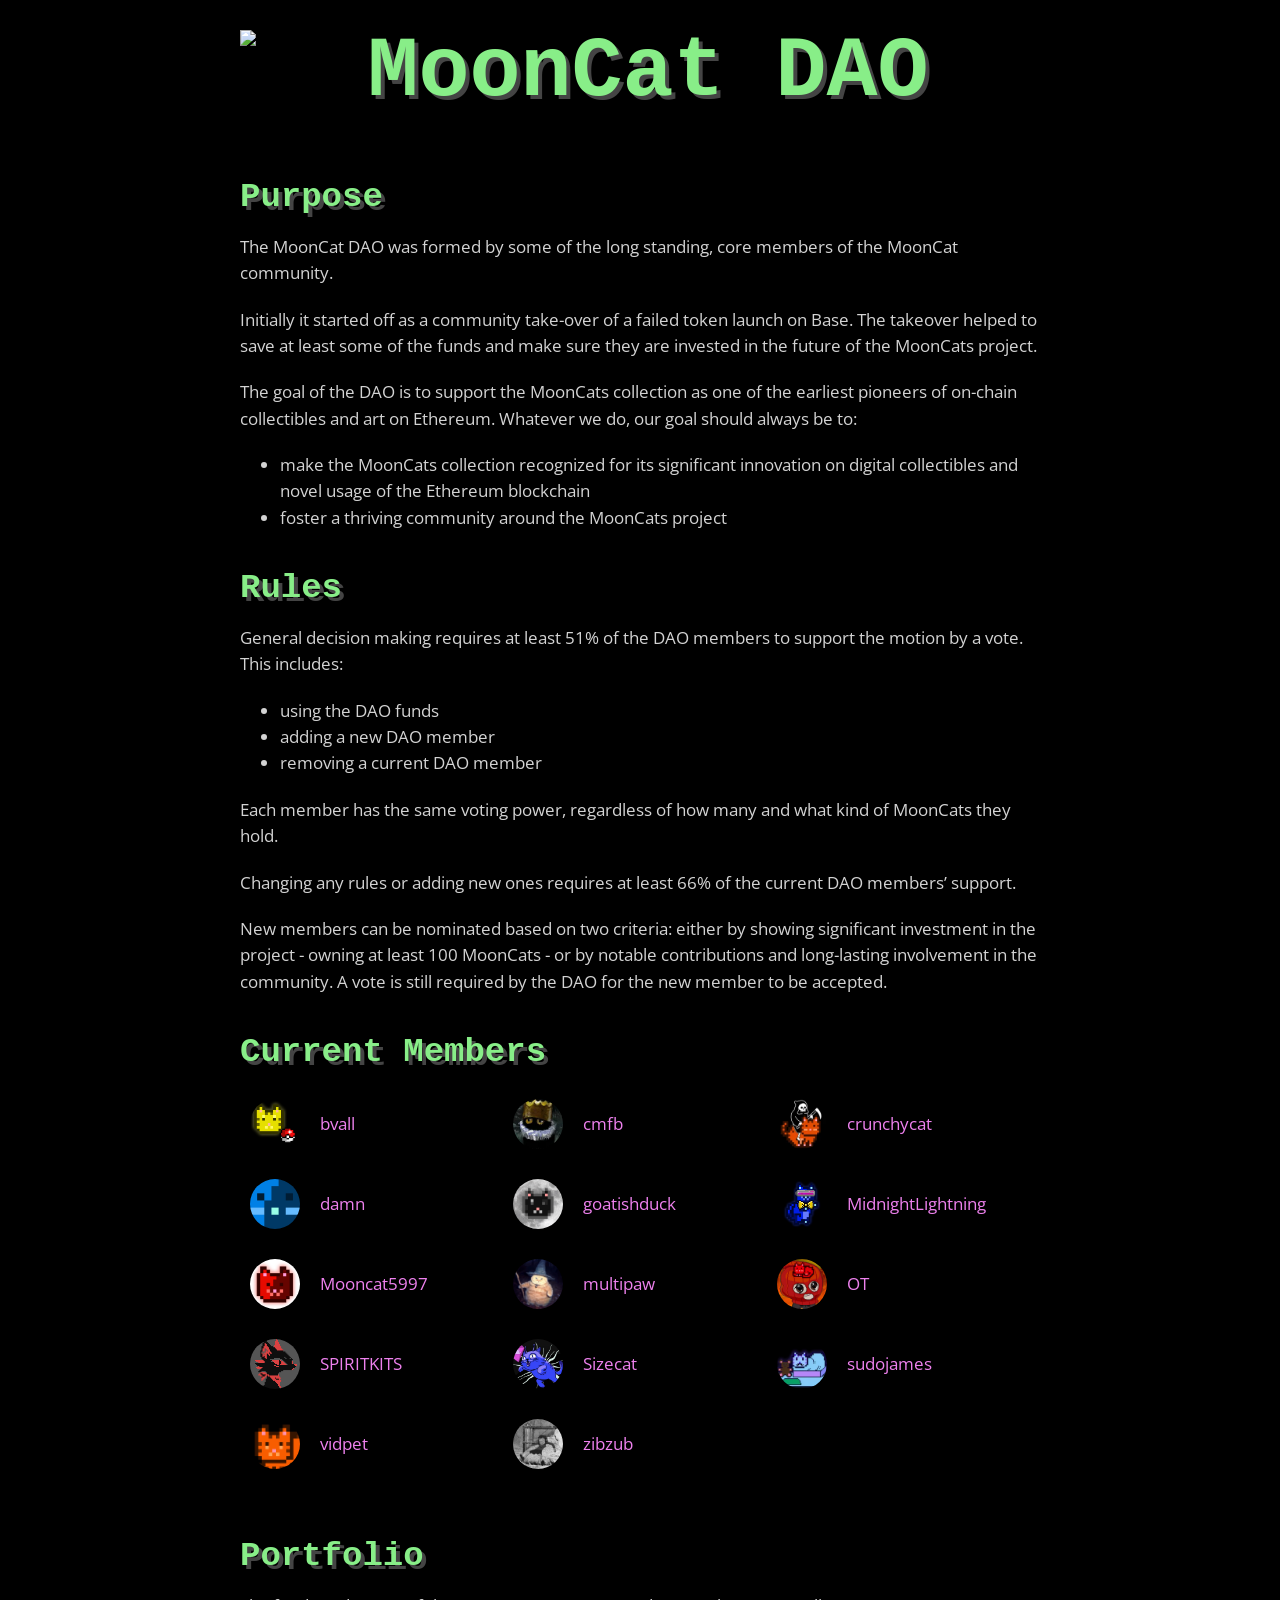
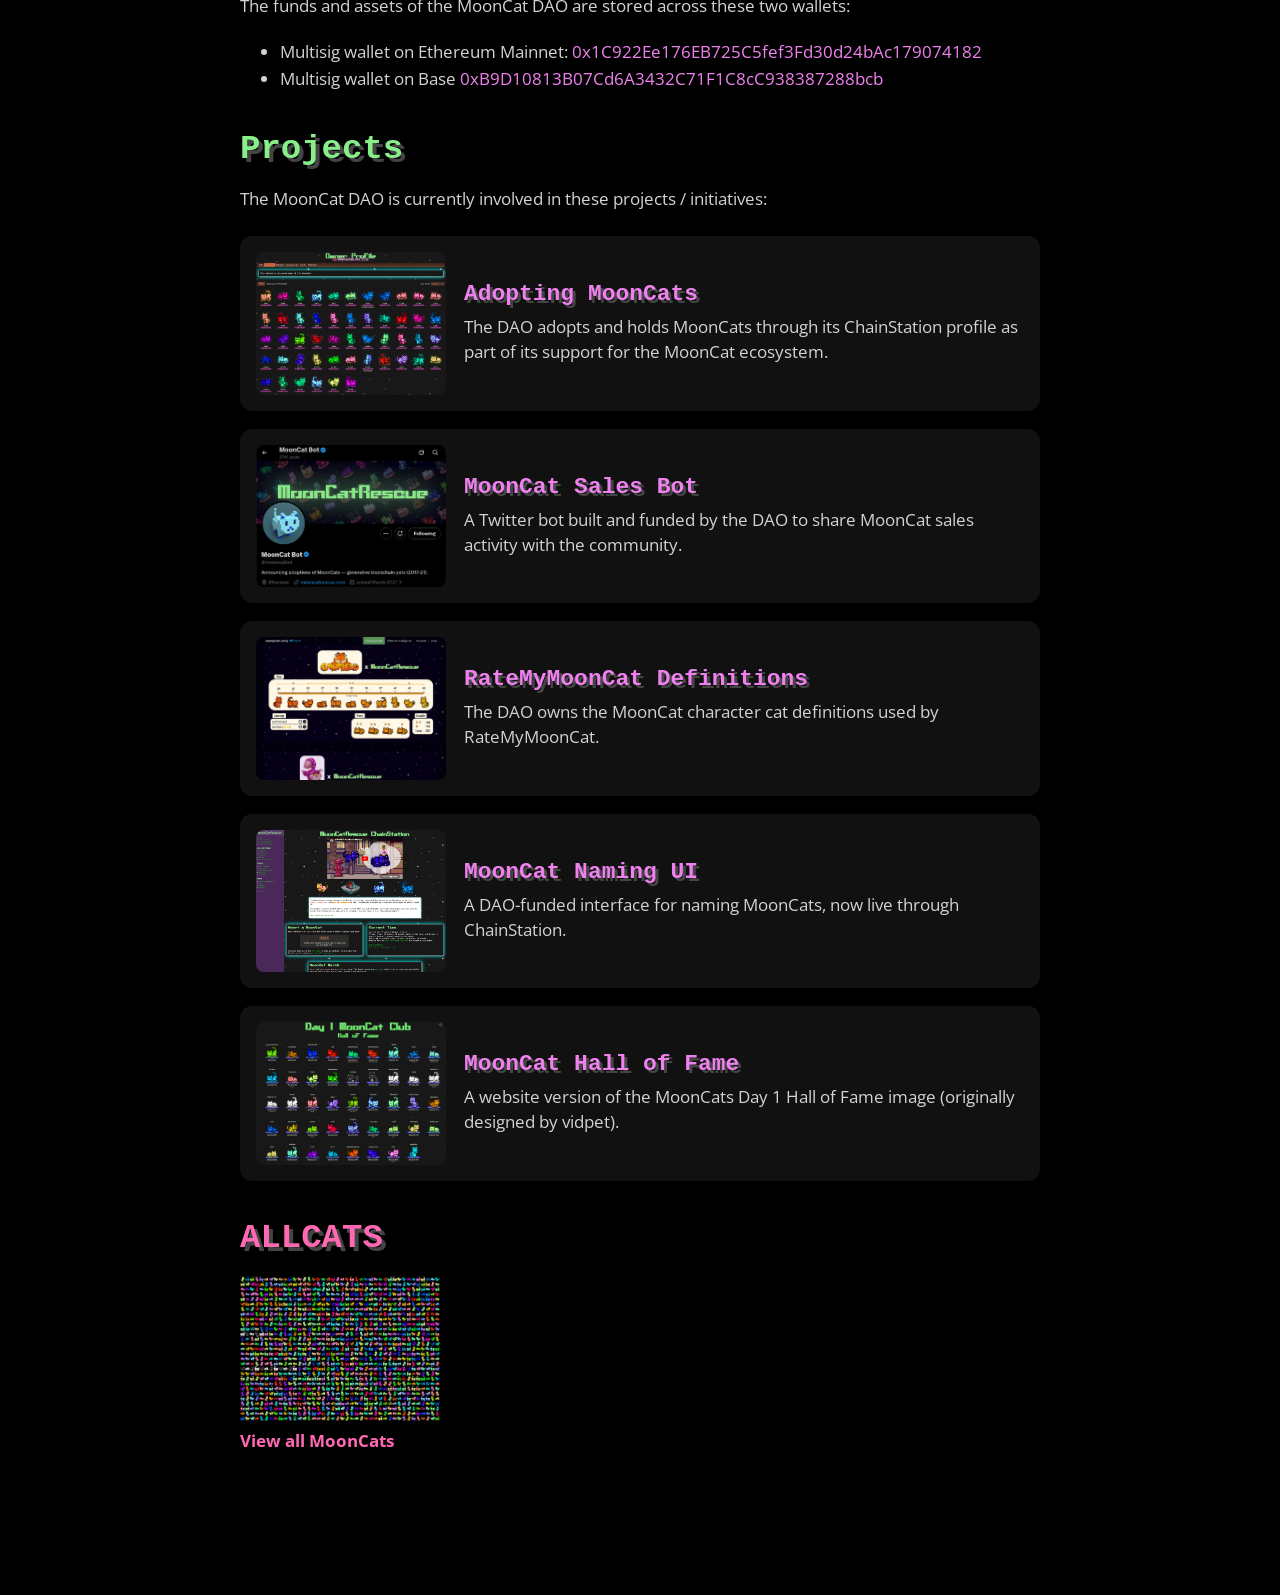
==== index.html @ 96ed79d7 "updated member list and images, adjust styles for mobile, enhanced projects section" ====
<!doctype html>
<html>

<head>
  <meta charset="UTF-8">
  <meta name="viewport" content="width=device-width, initial-scale=1.0">

  <link href="https://fonts.googleapis.com/css?family=Open Sans" rel="stylesheet" />
  <link rel="stylesheet" href="style.css?v=7" />
  <link rel="icon" href="img/icon.png" />

  <title>MoonCat DAO</title>
</head>

<body>
  <div class="container">
    <div class="toptitle">
      <img src="img/mc10058.png" class="title-pic" />
      <h1>MoonCat DAO</h1>
    </div>
    <h2>Purpose</h2>
    <p>
      The MoonCat DAO was formed by some of the long standing, core members of
      the MoonCat community.
    </p>
    <p>
      Initially it started off as a community take-over of a failed token
      launch on Base. The takeover helped to save at least some of the funds
      and make sure they are invested in the future of the MoonCats project.
    </p>
    <p>
      The goal of the DAO is to support the MoonCats collection as one of the
      earliest pioneers of on-chain collectibles and art on Ethereum. Whatever
      we do, our goal should always be to:
    </p>
    <ul>
      <li>
        make the MoonCats collection recognized for its significant innovation
        on digital collectibles and novel usage of the Ethereum blockchain
      </li>
      <li>foster a thriving community around the MoonCats project</li>
    </ul>
    <h2>Rules</h2>
    <p>
      General decision making requires at least 51% of the DAO members to
      support the motion by a vote. This includes:
    </p>
    <ul>
      <li>using the DAO funds</li>
      <li>adding a new DAO member</li>
      <li>removing a current DAO member</li>
    </ul>
    <p>
      Each member has the same voting power, regardless of how many and what
      kind of MoonCats they hold.
    </p>
    <p>
      Changing any rules or adding new ones requires at least 66% of the
      current DAO members’ support.
    </p>
    <p>
      New members can be nominated based on two criteria: either by showing
      significant investment in the project - owning at least 100 MoonCats -
      or by notable contributions and long-lasting involvement in the
      community. A vote is still required by the DAO for the new member to be
      accepted.
    </p>

    <h2>Current Members</h2>
    <div class="members">
      <div class="member">
        <img src="img/bvall.png" class="avatar" />
        <div class="member-name">
          <a href="https://twitter.com/BrettVallery" target="_blank">bvall</a>
        </div>
      </div>
      <div class="member">
        <img src="img/cmfb.png" class="avatar" />
        <div class="member-name">
          <a href="https://twitter.com/wassoshi" target="_blank">cmfb</a>
        </div>
      </div>
      <div class="member">
        <img src="img/crunchy.png" class="avatar" />
        <div class="member-name">
          <a href="https://x.com/Crunchycat13" target="_blank">crunchycat</a>
        </div>
      </div>
      <div class="member">
        <img src="img/damn.png" class="avatar" />
        <div class="member-name">
          <a href="https://x.com/paulocete" target="_blank">damn</a>
        </div>
      </div>
      <div class="member">
        <img src="img/goatishduck.png" class="avatar" />
        <div class="member-name">
          <a href="https://x.com/goatishduck" target="_blank">goatishduck</a>
        </div>
      </div>
      <div class="member">
        <img src="img/midnight.png" class="avatar" />
        <div class="member-name">
          <a href="https://x.com/midnight426" target="_blank">MidnightLightning</a>
        </div>
      </div>
      <div class="member">
        <img src="img/mooncat5997.png" class="avatar" />
        <div class="member-name">
          <a href="https://x.com/mooncat5997" target="_blank">Mooncat5997</a>
        </div>
      </div>
      <div class="member">
        <img src="img/multipaw.png" class="avatar" />
        <div class="member-name">
          <a href="https://x.com/multipaw_" target="_blank">multipaw</a>
        </div>
      </div>
      <div class="member">
        <img src="img/ot.png" class="avatar" />
        <div class="member-name">
          <a href="https://x.com/0ldtech" target="_blank">OT</a>
        </div>
      </div>
      <div class="member">
        <img src="img/spiritkits.png" class="avatar" />
        <div class="member-name">
          <a href="https://x.com/SPIRITKITS" target="_blank">SPIRITKITS</a>
        </div>
      </div>
      <div class="member">
        <img src="img/sizecat.png" class="avatar" />
        <div class="member-name">
          <a href="https://x.com/sizecat_" target="_blank">Sizecat</a>
        </div>
      </div>
      <div class="member">
        <img src="img/sudojames.png" class="avatar" />
        <div class="member-name">
          <a href="https://x.com" target="_blank">sudojames</a>
        </div>
      </div>
      <div class="member">
        <img src="img/vidpet.png" class="avatar" />
        <div class="member-name">
          <a href="https://x.com/vidpetnft" target="_blank">vidpet</a>
        </div>
      </div>
      <div class="member">
        <img src="img/zibzub.png" class="avatar" />
        <div class="member-name">
          <a href="https://x.com/zibzub_" target="_blank">zibzub</a>
        </div>
      </div>
    </div>
    <h2>Portfolio</h2>
    <p>
      The funds and assets of the MoonCat DAO are stored across these two
      wallets:
    </p>
    <ul>
      <li>
        Multisig wallet on Ethereum Mainnet:
        <a href="https://etherscan.io/address/0x1c922ee176eb725c5fef3fd30d24bac179074182"
          target="_blank">0x1C922Ee176EB725C5fef3Fd30d24bAc179074182</a>
      </li>
      <li>
        Multisig wallet on Base
        <a href="https://basescan.org/address/0xB9D10813B07Cd6A3432C71F1C8cC938387288bcb"
          target="_blank">0xB9D10813B07Cd6A3432C71F1C8cC938387288bcb</a>
      </li>
    </ul>

    <h2>Projects</h2>
    <p>The MoonCat DAO is currently involved in these projects / initiatives:</p>

    <div class="project-grid">
      <div class="project-card">
        <a class="project-screenshot-link"
          href="https://chainstation.mooncatrescue.com/owner/0x1C922Ee176EB725C5fef3Fd30d24bAc179074182" target="_blank"
          rel="noopener noreferrer" aria-label="Open the DAO's ChainStation profile">
          <img class="project-screenshot" src="img/project-chainstation-profile.png"
            alt="Screenshot of the DAO's ChainStation profile" />
        </a>

        <div class="project-info">
          <h3 class="project-name">
            <a href="https://chainstation.mooncatrescue.com/owner/0x1C922Ee176EB725C5fef3Fd30d24bAc179074182"
              target="_blank" rel="noopener noreferrer">Adopting MoonCats</a>
          </h3>
          <p class="project-description">
            The DAO adopts and holds MoonCats through its ChainStation profile as part of its support for the
            MoonCat ecosystem.
          </p>
        </div>
      </div>

      <div class="project-card">
        <a class="project-screenshot-link" href="https://twitter.com/mooncatbot" target="_blank"
          rel="noopener noreferrer" aria-label="Open MoonCatBot on Twitter">
          <img class="project-screenshot" src="img/project-mooncatbot.png" alt="Screenshot of MoonCatBot" />
        </a>

        <div class="project-info">
          <h3 class="project-name">
            <a href="https://twitter.com/mooncatbot" target="_blank" rel="noopener noreferrer">MoonCat Sales Bot</a>
          </h3>
          <p class="project-description">
            A Twitter bot built and funded by the DAO to share MoonCat sales activity with the community.
          </p>
        </div>
      </div>

      <div class="project-card">
        <a class="project-screenshot-link" href="https://ratemymoon.cat" target="_blank" rel="noopener noreferrer"
          aria-label="Open RateMyMoonCat">
          <img class="project-screenshot" src="img/project-ratemymooncat.png" alt="Screenshot of RateMyMoonCat" />
        </a>

        <div class="project-info">
          <h3 class="project-name">
            <a href="https://ratemymoon.cat" target="_blank" rel="noopener noreferrer">RateMyMoonCat Definitions</a>
          </h3>
          <p class="project-description">
            The DAO owns the MoonCat character cat definitions used by RateMyMoonCat.
          </p>
        </div>
      </div>

      <div class="project-card">
        <a class="project-screenshot-link" href="https://mooncatrescue.com" target="_blank"
          rel="noopener noreferrer" aria-label="Open ChainStation">
          <img class="project-screenshot" src="img/project-mooncat-naming.png"
            alt="Screenshot of the MoonCat naming UI" />
        </a>

        <div class="project-info">
          <h3 class="project-name">
            <a href="https://mooncatrescue.com" target="_blank" rel="noopener noreferrer">MoonCat Naming UI</a>
          </h3>
          <p class="project-description">
            A DAO-funded interface for naming MoonCats, now live through ChainStation.
          </p>
        </div>
      </div>

       <div class="project-card">
        <a class="project-screenshot-link" href="https://mooncatdao.org/hof/index.html" target="_blank"
          rel="noopener noreferrer" aria-label="Open the MoonCat Hall of Fame">
          <img class="project-screenshot" src="img/project-hof.png"
            alt="Screenshot of the MoonCat Hall of Fame" />
        </a>

        <div class="project-info">
          <h3 class="project-name">
            <a href="https://mooncatdao.org/hof/index.html" target="_blank" rel="noopener noreferrer">MoonCat Hall of Fame</a>
          </h3>
          <p class="project-description">
            A website version of the MoonCats Day 1 Hall of Fame image (originally designed by vidpet).
          </p>
        </div>
      </div>
    </div>

    <h2 class="h2-pink">ALLCATS</h2>
    <p>
      <a class="allcats-link" href="allcats.html?v=7"><img src="img/allcats-thumb.png"
            width="200"
            alt="Screenshot of Allcats" />
            <br>
            View all MoonCats</a>
    </p>

    <div class="footer"></div>
  </div>
</body>

</html>
---- style.css ----
* {
    margin: 0;
    padding: 0;
    box-sizing: border-box;
}

body {
    background-color: black;
    font-family: 'Open Sans', Arial, sans-serif;
    color: #d3d3d3;
    font-size: 17px;
    line-height: 1.55;
}

.container {
    max-width: 800px;
    width: 100%;
    margin: auto;
    padding: 0 0px;
}

.toptitle {
    position: sticky;
    top: 0;
    background: black;
    height: 140px;
    z-index: 10;
}

.title-pic {
    padding-top: 30px;
    float: left;
}

h1 {
    text-align: center;
    padding-top: 30px;
    font-family: courier, monospace;
    font-size: 5em;
    line-height: 1em;
    color: #88ee88;
    text-shadow: 4px 4px 0px #444;
}

h2 {
    font-family: courier, monospace;
    font-size: 2em;
    line-height: 1em;
    color: #88ee88;
    text-shadow: 4px 4px 0px #444;
    margin-top: 40px;
    margin-bottom: 20px;
}

p {
    margin-top: 20px;
    margin-bottom: 20px;
}

ul {
    margin-left: 40px;
}

li {
    line-height: 1.55;
}

a {
    text-decoration: none;
    overflow-wrap: anywhere;
}

a:link {
    color: #ee81ee;
}

a:visited {
    color: #ee81ee;
}

a:hover {
    color: hotpink;
}

a:focus-visible {
    outline: 2px solid hotpink;
    outline-offset: 3px;
}

img {
    max-width: 100%;
    height: auto;
}

.members {
    display: grid;
    grid-template-columns: repeat(3, 1fr);
    padding: 10px;
    gap: 10px;
}

.member {
    display: grid;
    grid-template-columns: 60px auto;
    column-gap: 10px;
    margin-bottom: 10px;
    padding-bottom: 10px;
    align-items: center;
}

.member-name {
    text-align: left;
}

.avatar {
    width: 50px;
    border-radius: 50%;
}

.mooncat-gallery {
    width: 300px;
    margin-top: 20px;
}

.allcats-link:link,
.allcats-link:visited {
    color: hotpink;
    font-weight: bold;
}

.allcats-link:hover {
    color: #ffb6e6;
}

.h2-pink {
    color: hotpink;
    text-shadow: 4px 4px 0px #444;
}

.footer {
    text-align: center;
    color: white;
    font-size: 12px;
    padding: 60px;
}

.project-grid {
    display: grid;
    grid-template-columns: 1fr;
    gap: 18px;
    margin-top: 24px;
}

.project-card {
    display: grid;
    grid-template-columns: 190px 1fr;
    gap: 18px;
    align-items: center;
    padding: 16px;
    background: #111;
    border-radius: 12px;
}

.project-screenshot-link {
    display: block;
    overflow: hidden;
    border-radius: 8px;
    background: #222;
}

.project-screenshot {
    display: block;
    width: 100%;
    aspect-ratio: 4 / 3;
    object-fit: cover;
    transition: transform 160ms ease;
}

.project-screenshot-link:hover .project-screenshot {
    transform: scale(1.04);
}

.project-name {
    margin: 0 0 8px 0;
    font-family: courier, monospace;
    font-size: 1.35em;
    line-height: 1.1;
    color: #88ee88;
    text-shadow: 3px 3px 0px #444;
}

.project-description {
    margin: 0;
    line-height: 1.45;
}

/* Mobile adjustments */
@media (max-width: 720px) {
    body {
        font-size: 12px;
        line-height: 1.6;
    }

    .container {
        padding: 0 8px;
    }

    .toptitle {
        height: auto;
        min-height: 110px;
        padding-bottom: 16px;
    }

    .title-pic {
        width: 72px;
        padding-top: 24px;
    }

    h1 {
        font-size: 3.1rem;
        line-height: 1;
        padding-top: 28px;
    }

    h2 {
        font-size: 1.75rem;
        line-height: 1.15;
        margin-top: 36px;
        margin-bottom: 18px;
    }

    p,
    li {
        line-height: 1.6;
    }

    ul {
        margin-left: 24px;
    }

    .members {
        grid-template-columns: repeat(2, 1fr);
        padding: 10px 0;
        gap: 10px;
    }

    .member {
        grid-template-columns: 60px auto;
    }

    .mooncat-gallery {
        width: 100%;
    }

    .project-card {
        grid-template-columns: 1fr;
        padding: 14px;
    }

    .project-name {
        font-size: 1.6em;
    }

    .project-description {
        line-height: 1.55;
    }

    .footer {
        font-size: 13px;
        padding: 40px 20px;
    }
}

/* Very small phones */
@media (max-width: 420px) {
    .container {
        padding: 0 14px;
    }

    .title-pic {
        width: 62px;
    }

    h1 {
        font-size: 2.6rem;
    }

    h2 {
        font-size: 1.55rem;
    }

    .project-card {
        padding: 12px;
    }
}

/* Avoid unnecessary motion for users who prefer reduced motion */
@media (prefers-reduced-motion: reduce) {
    .project-screenshot {
        transition: none;
    }

    .project-screenshot-link:hover .project-screenshot {
        transform: none;
    }
}
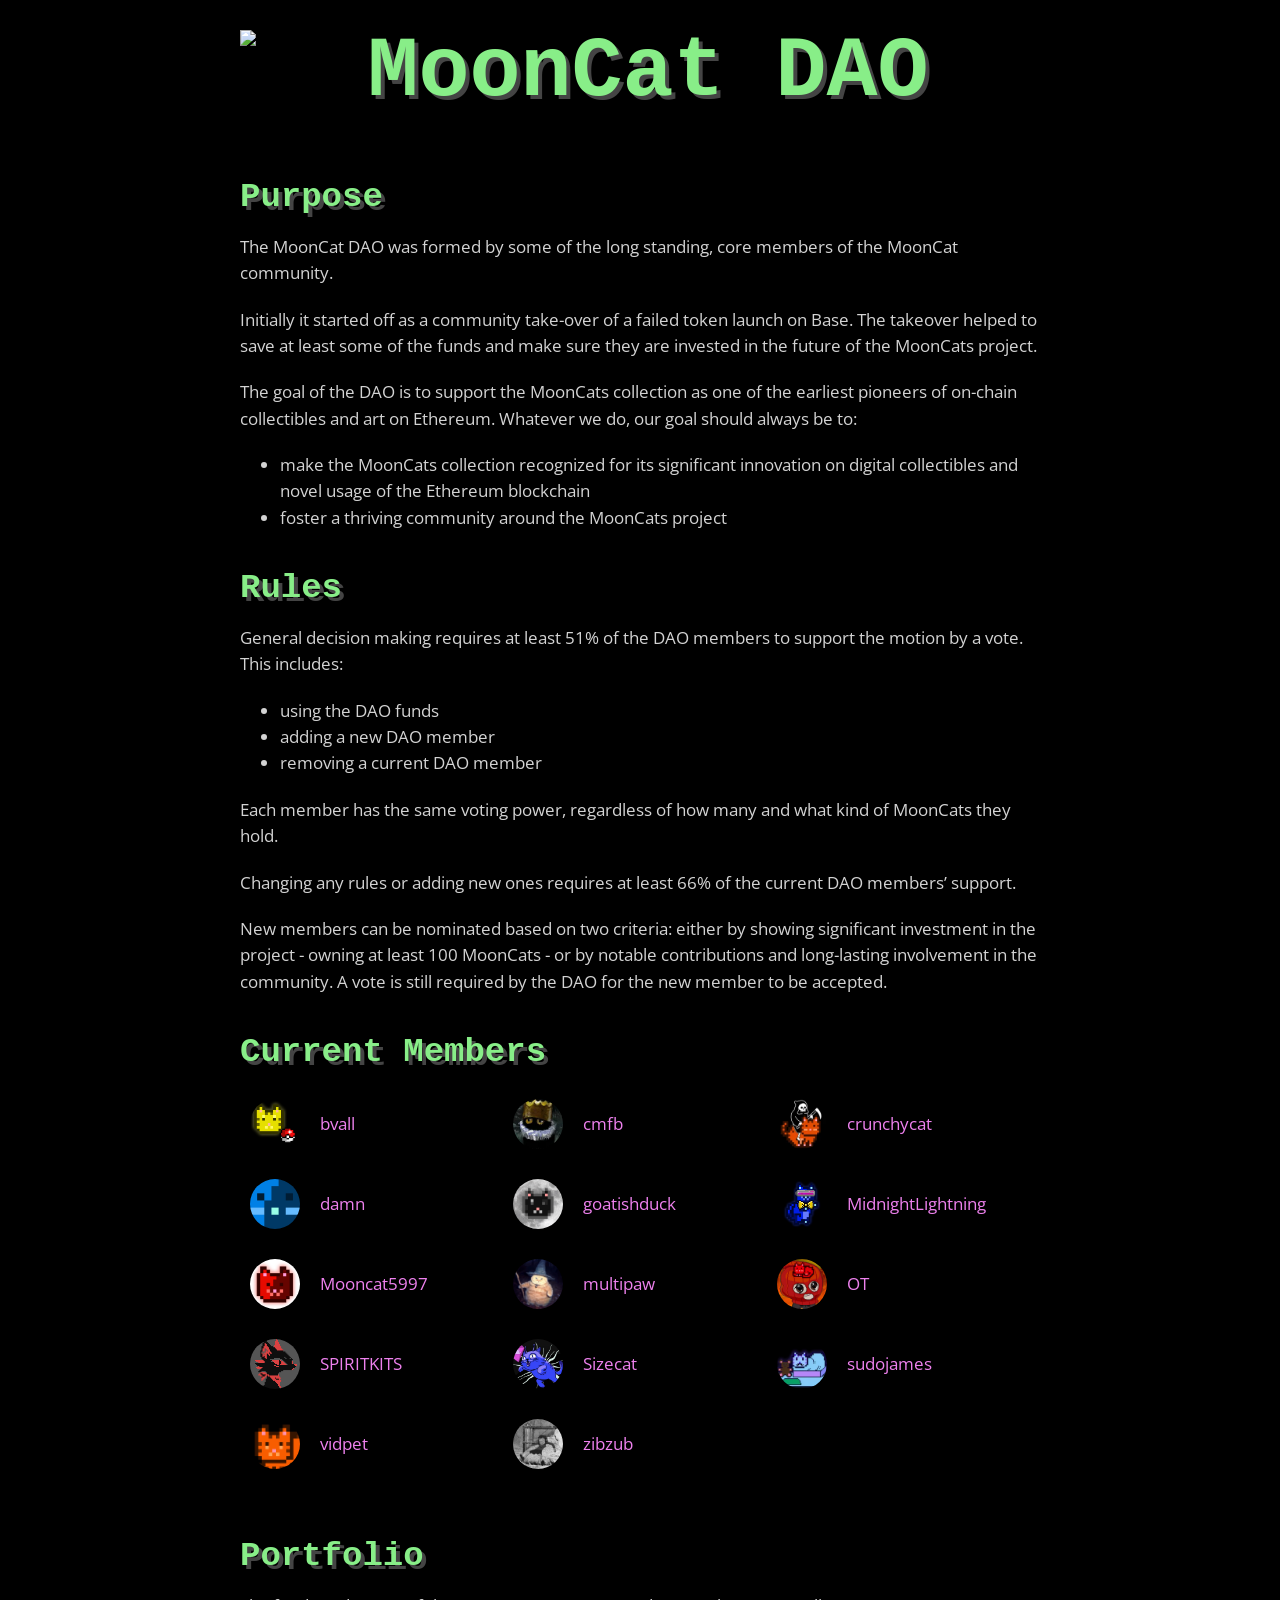
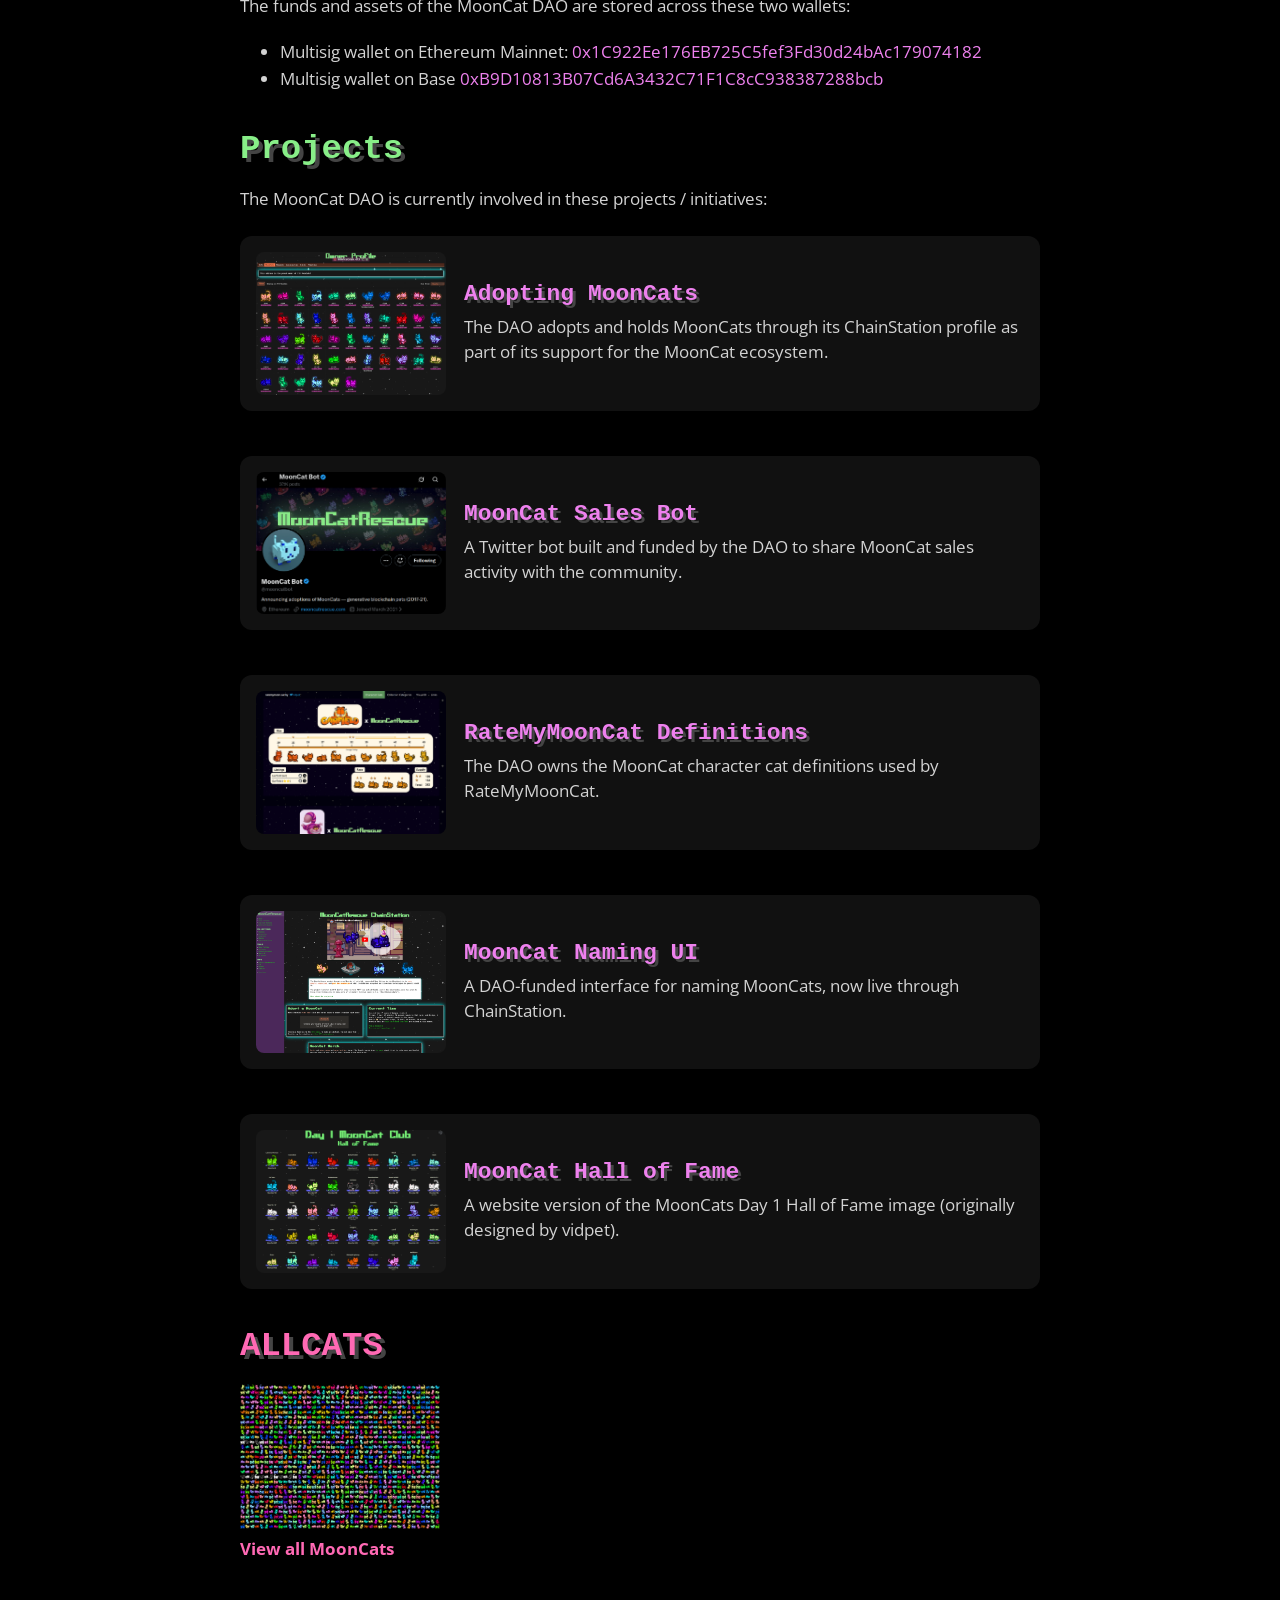
==== commit 276afa35: "Fix typo in ChainStation profile link" ====
--- a/index.html
+++ b/index.html
@@ -177,7 +177,7 @@
     <div class="project-grid">
       <div class="project-card">
         <a class="project-screenshot-link"
-          href="https://chainstation.mooncatrescue.com/owner/0x1C922Ee176EB725C5fef3Fd30d24bAc179074182" target="_blank"
+          href="https://chainstation.mooncatrescue.com/owners/0x1C922Ee176EB725C5fef3Fd30d24bAc179074182" target="_blank"
           rel="noopener noreferrer" aria-label="Open the DAO's ChainStation profile">
           <img class="project-screenshot" src="img/project-chainstation-profile.png"
             alt="Screenshot of the DAO's ChainStation profile" />
@@ -185,7 +185,7 @@
 
         <div class="project-info">
           <h3 class="project-name">
-            <a href="https://chainstation.mooncatrescue.com/owner/0x1C922Ee176EB725C5fef3Fd30d24bAc179074182"
+            <a href="https://chainstation.mooncatrescue.com/owners/0x1C922Ee176EB725C5fef3Fd30d24bAc179074182"
               target="_blank" rel="noopener noreferrer">Adopting MoonCats</a>
           </h3>
           <p class="project-description">
@@ -275,4 +275,4 @@
   </div>
 </body>
 
-</html>+</html>
--- a/style.css
+++ b/style.css
@@ -1,3 +1,7 @@
+html {
+    color-scheme: dark;
+}
+
 * {
     margin: 0;
     padding: 0;
@@ -117,6 +121,13 @@
     border-radius: 50%;
 }
 
+img,
+.avatar,
+.project-screenshot {
+    filter: none;
+    mix-blend-mode: normal;
+}
+
 .mooncat-gallery {
     width: 300px;
     margin-top: 20px;
@@ -147,7 +158,7 @@
 .project-grid {
     display: grid;
     grid-template-columns: 1fr;
-    gap: 18px;
+    gap: 45px;
     margin-top: 24px;
 }
 
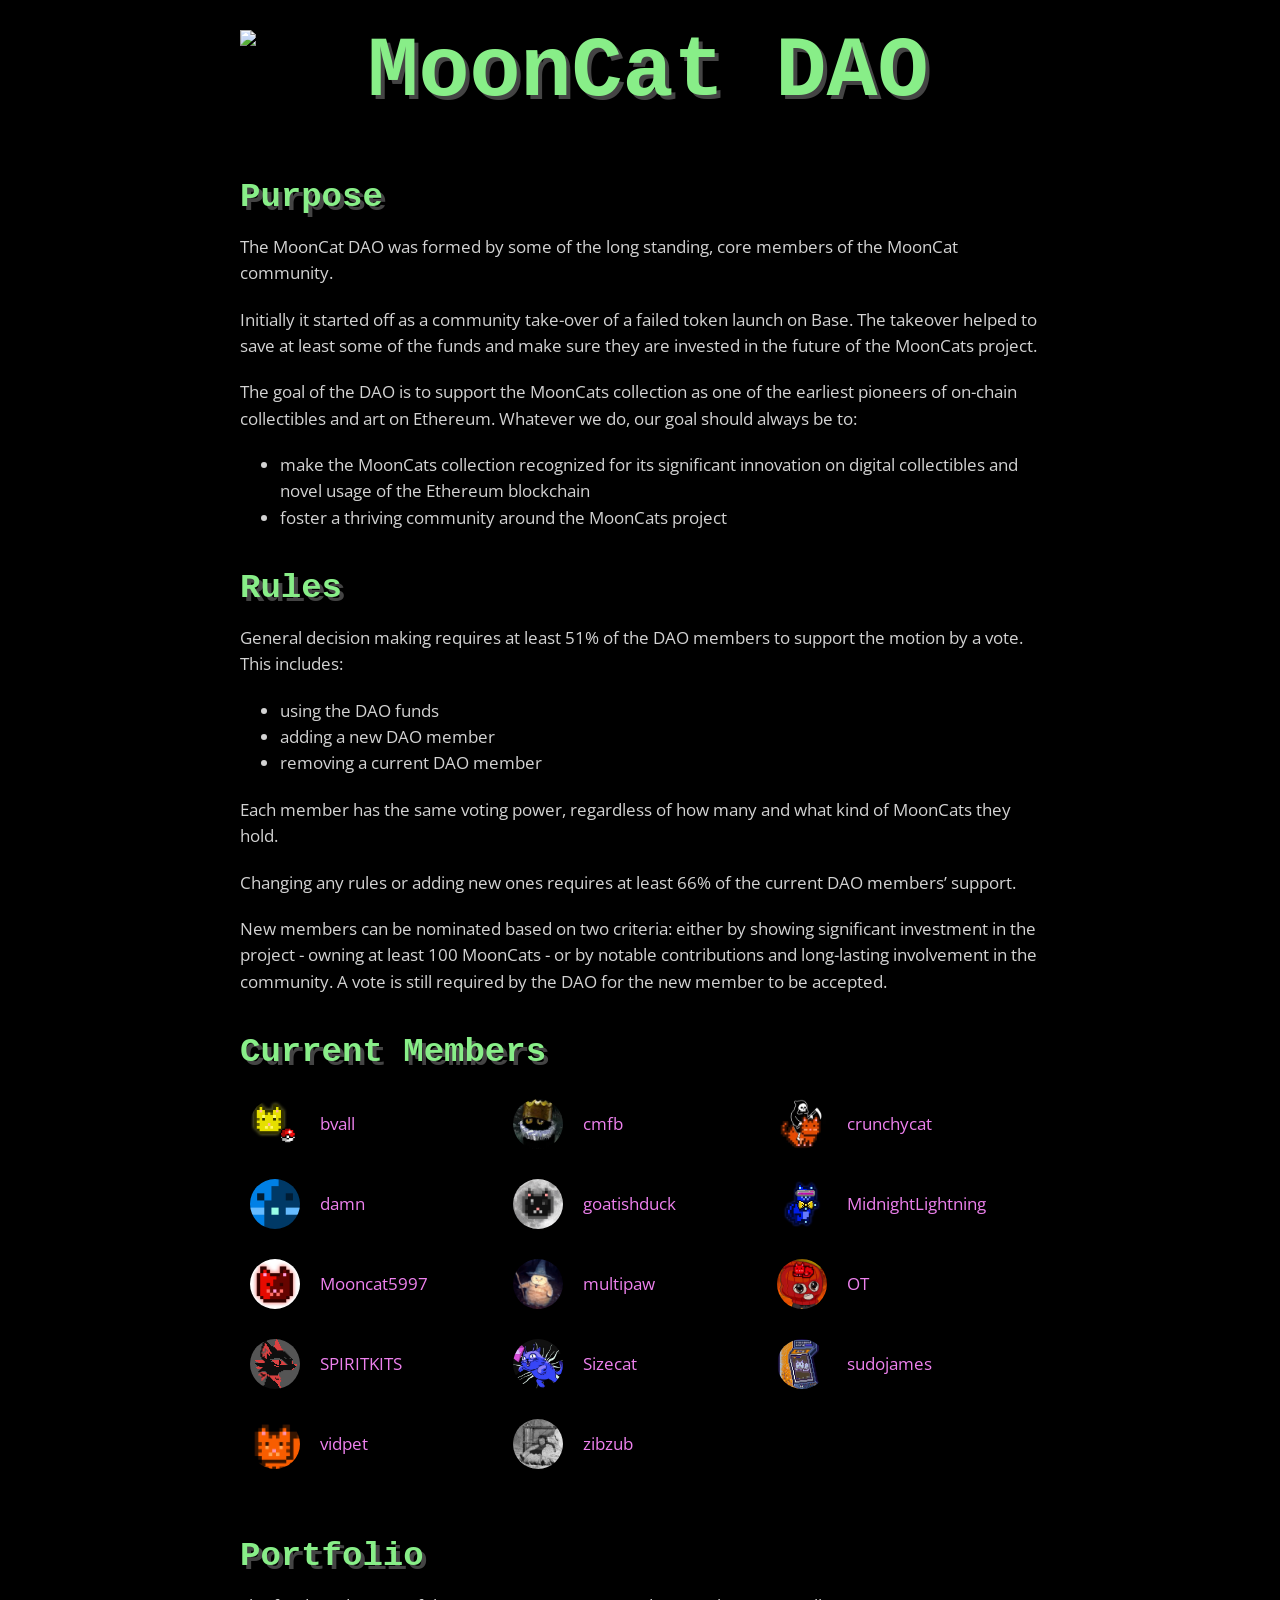
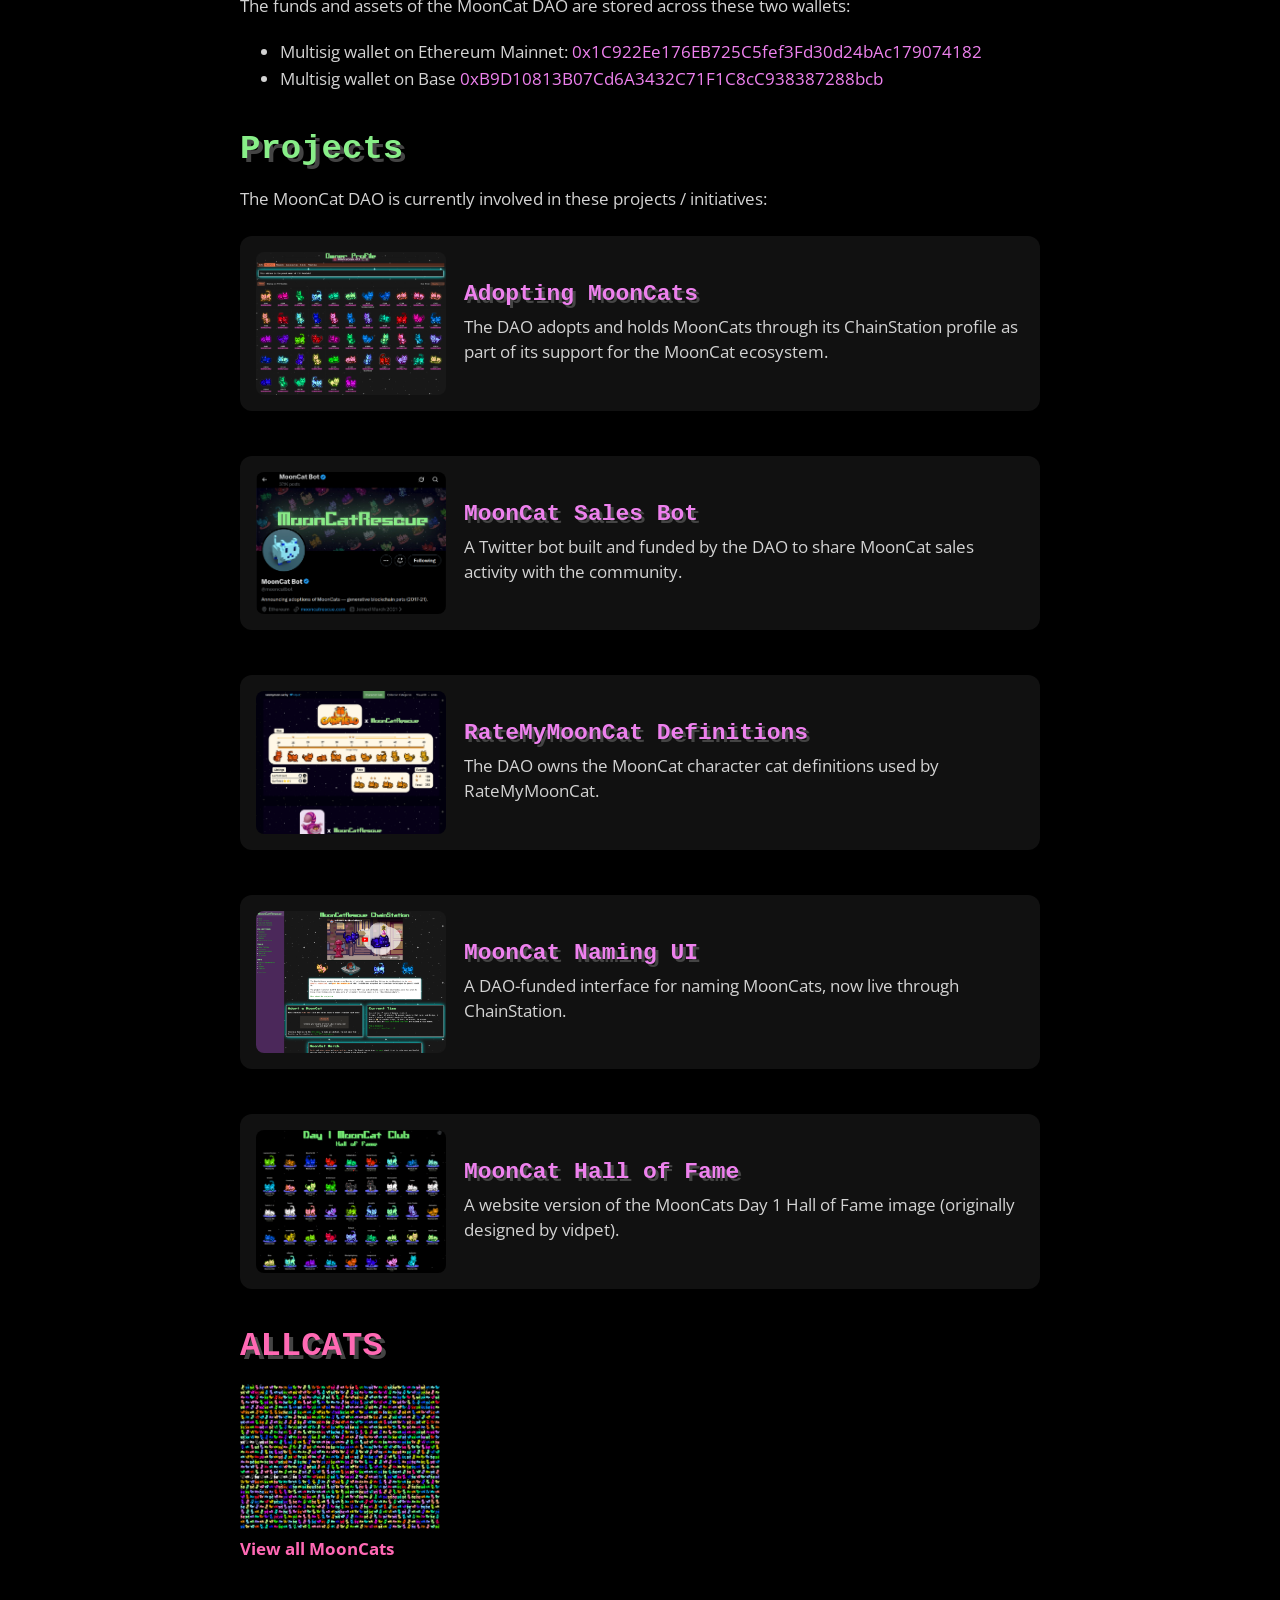
==== commit 725288b0: "Update sudojames profile" ====
--- a/index.html
+++ b/index.html
@@ -137,7 +137,7 @@
       <div class="member">
         <img src="img/sudojames.png" class="avatar" />
         <div class="member-name">
-          <a href="https://x.com" target="_blank">sudojames</a>
+          <a href="https://bsky.app/profile/sudojames.com" target="_blank">sudojames</a>
         </div>
       </div>
       <div class="member">
@@ -245,7 +245,7 @@
       </div>
 
        <div class="project-card">
-        <a class="project-screenshot-link" href="https://mooncatdao.org/hof/index.html" target="_blank"
+        <a class="project-screenshot-link" href="https://mooncatdao.org/hof/" target="_blank"
           rel="noopener noreferrer" aria-label="Open the MoonCat Hall of Fame">
           <img class="project-screenshot" src="img/project-hof.png"
             alt="Screenshot of the MoonCat Hall of Fame" />
@@ -253,7 +253,7 @@
 
         <div class="project-info">
           <h3 class="project-name">
-            <a href="https://mooncatdao.org/hof/index.html" target="_blank" rel="noopener noreferrer">MoonCat Hall of Fame</a>
+            <a href="https://mooncatdao.org/hof/" target="_blank" rel="noopener noreferrer">MoonCat Hall of Fame</a>
           </h3>
           <p class="project-description">
             A website version of the MoonCats Day 1 Hall of Fame image (originally designed by vidpet).
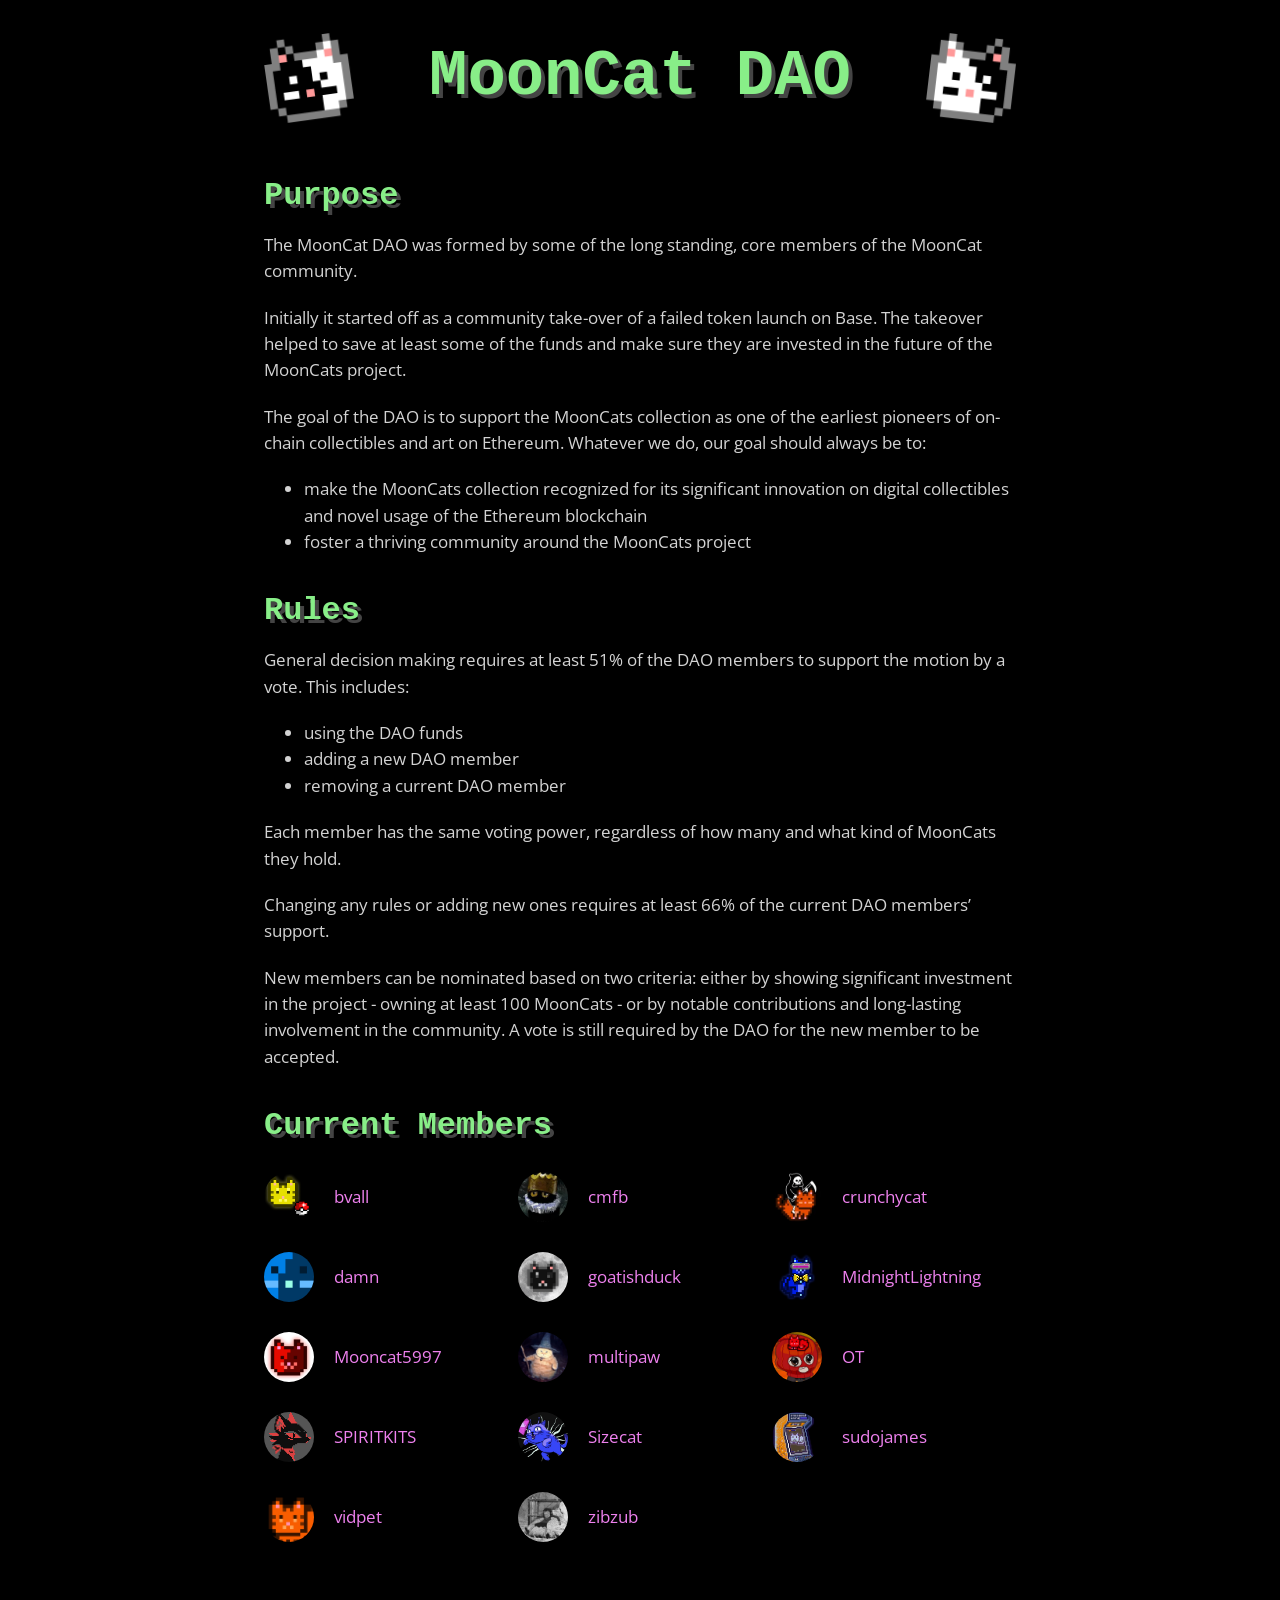
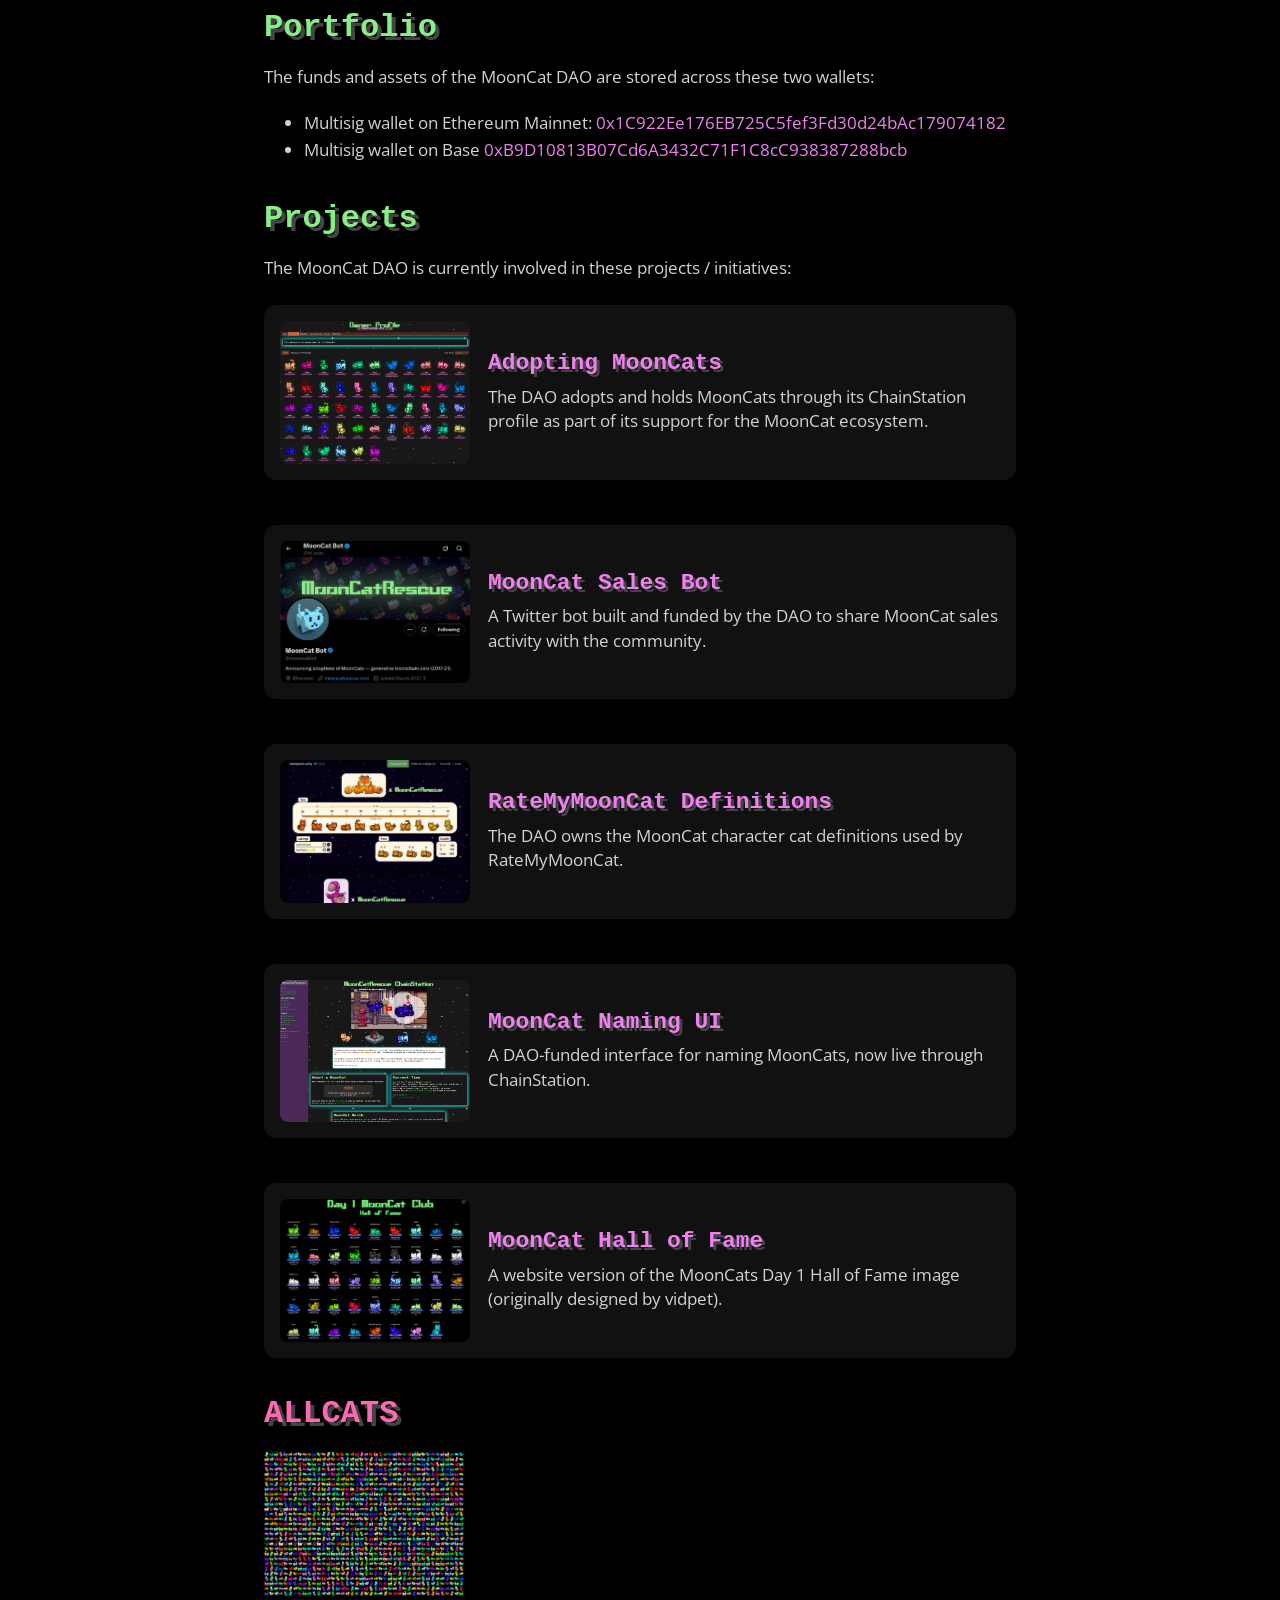
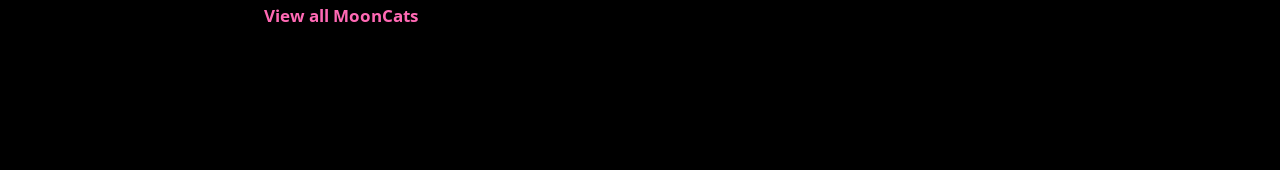
==== commit 260a1f9b: "Improve wiki reader navigation and theme support, responsive title and logo update" ====
--- a/index.html
+++ b/index.html
@@ -6,7 +6,7 @@
   <meta name="viewport" content="width=device-width, initial-scale=1.0">
 
   <link href="https://fonts.googleapis.com/css?family=Open Sans" rel="stylesheet" />
-  <link rel="stylesheet" href="style.css?v=7" />
+  <link rel="stylesheet" href="style.css?v=8" />
   <link rel="icon" href="img/icon.png" />
 
   <title>MoonCat DAO</title>
@@ -15,8 +15,9 @@
 <body>
   <div class="container">
     <div class="toptitle">
-      <img src="img/mc10058.png" class="title-pic" />
+      <img src="img/dao-tilt.png" class="title-pic title-pic-left" alt="" />
       <h1>MoonCat DAO</h1>
+      <img src="img/dao-tilt_inv.png" class="title-pic title-pic-right" alt="" />
     </div>
     <h2>Purpose</h2>
     <p>
@@ -119,7 +120,7 @@
       <div class="member">
         <img src="img/ot.png" class="avatar" />
         <div class="member-name">
-          <a href="https://x.com/0ldtech" target="_blank">OT</a>
+          <a href="https://x.com/OldEBT" target="_blank">OT</a>
         </div>
       </div>
       <div class="member">
--- a/style.css
+++ b/style.css
@@ -12,7 +12,7 @@
     background-color: black;
     font-family: 'Open Sans', Arial, sans-serif;
     color: #d3d3d3;
-    font-size: 17px;
+    font-size: clamp(1rem, 0.9rem + 0.25vw, 1.0625rem);
     line-height: 1.55;
 }
 
@@ -20,35 +20,53 @@
     max-width: 800px;
     width: 100%;
     margin: auto;
-    padding: 0 0px;
+    padding: 0 clamp(16px, 3vw, 24px);
 }
 
 .toptitle {
     position: sticky;
     top: 0;
+    display: grid;
+    container-type: inline-size;
+    grid-template-columns: clamp(40px, 12%, 100px) minmax(0, 1fr) clamp(40px, 12%, 100px);
+    align-items: center;
+    gap: clamp(8px, 2vw, 16px);
     background: black;
-    height: 140px;
+    min-height: clamp(80px, 18vw, 140px);
+    padding-top: 16px;
     z-index: 10;
 }
 
 .title-pic {
-    padding-top: 30px;
-    float: left;
+    width: 100%;
+    height: auto;
+    aspect-ratio: 1;
+    object-fit: contain;
+}
+
+.title-pic-left {
+    justify-self: start;
+}
+
+.title-pic-right {
+    justify-self: end;
 }
 
 h1 {
     text-align: center;
-    padding-top: 30px;
     font-family: courier, monospace;
-    font-size: 5em;
+    /* Scale against the header width so the title stays between the cats. */
+    font-size: clamp(1rem, 8.5vw, 4.5rem);
+    font-size: clamp(1rem, 8.5cqi, 4.5rem);
     line-height: 1em;
     color: #88ee88;
     text-shadow: 4px 4px 0px #444;
+    white-space: nowrap;
 }
 
 h2 {
     font-family: courier, monospace;
-    font-size: 2em;
+    font-size: clamp(1.5rem, 1.2rem + 1vw, 2.125rem);
     line-height: 1em;
     color: #88ee88;
     text-shadow: 4px 4px 0px #444;
@@ -98,14 +116,14 @@
 
 .members {
     display: grid;
-    grid-template-columns: repeat(3, 1fr);
-    padding: 10px;
+    grid-template-columns: repeat(auto-fit, minmax(min(100%, 12rem), 1fr));
+    padding: 10px 0;
     gap: 10px;
 }
 
 .member {
     display: grid;
-    grid-template-columns: 60px auto;
+    grid-template-columns: 60px minmax(0, 1fr);
     column-gap: 10px;
     margin-bottom: 10px;
     padding-bottom: 10px;
@@ -207,56 +225,8 @@
 
 /* Mobile adjustments */
 @media (max-width: 720px) {
-    body {
-        font-size: 12px;
-        line-height: 1.6;
-    }
-
-    .container {
-        padding: 0 8px;
-    }
-
-    .toptitle {
-        height: auto;
-        min-height: 110px;
-        padding-bottom: 16px;
-    }
-
-    .title-pic {
-        width: 72px;
-        padding-top: 24px;
-    }
-
-    h1 {
-        font-size: 3.1rem;
-        line-height: 1;
-        padding-top: 28px;
-    }
-
-    h2 {
-        font-size: 1.75rem;
-        line-height: 1.15;
-        margin-top: 36px;
-        margin-bottom: 18px;
-    }
-
-    p,
-    li {
-        line-height: 1.6;
-    }
-
     ul {
         margin-left: 24px;
-    }
-
-    .members {
-        grid-template-columns: repeat(2, 1fr);
-        padding: 10px 0;
-        gap: 10px;
-    }
-
-    .member {
-        grid-template-columns: 60px auto;
     }
 
     .mooncat-gallery {
@@ -284,22 +254,6 @@
 
 /* Very small phones */
 @media (max-width: 420px) {
-    .container {
-        padding: 0 14px;
-    }
-
-    .title-pic {
-        width: 62px;
-    }
-
-    h1 {
-        font-size: 2.6rem;
-    }
-
-    h2 {
-        font-size: 1.55rem;
-    }
-
     .project-card {
         padding: 12px;
     }
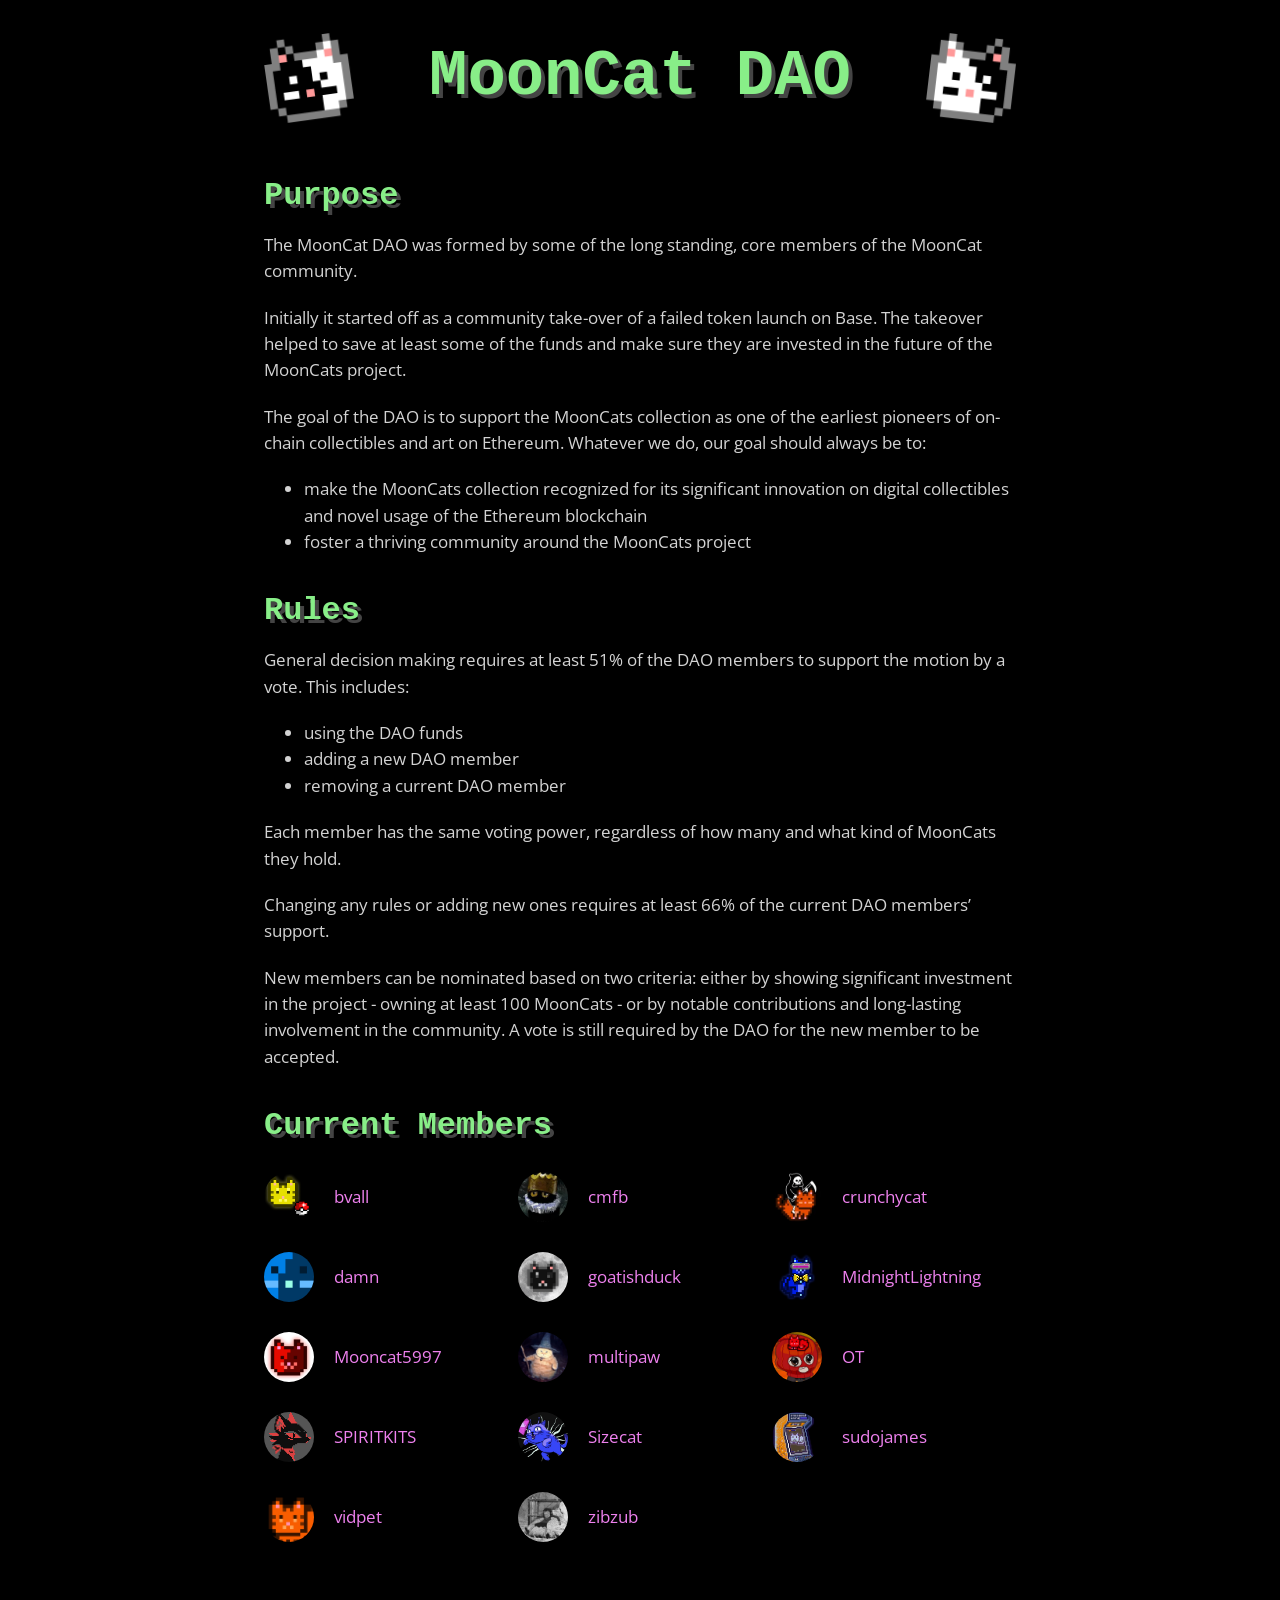
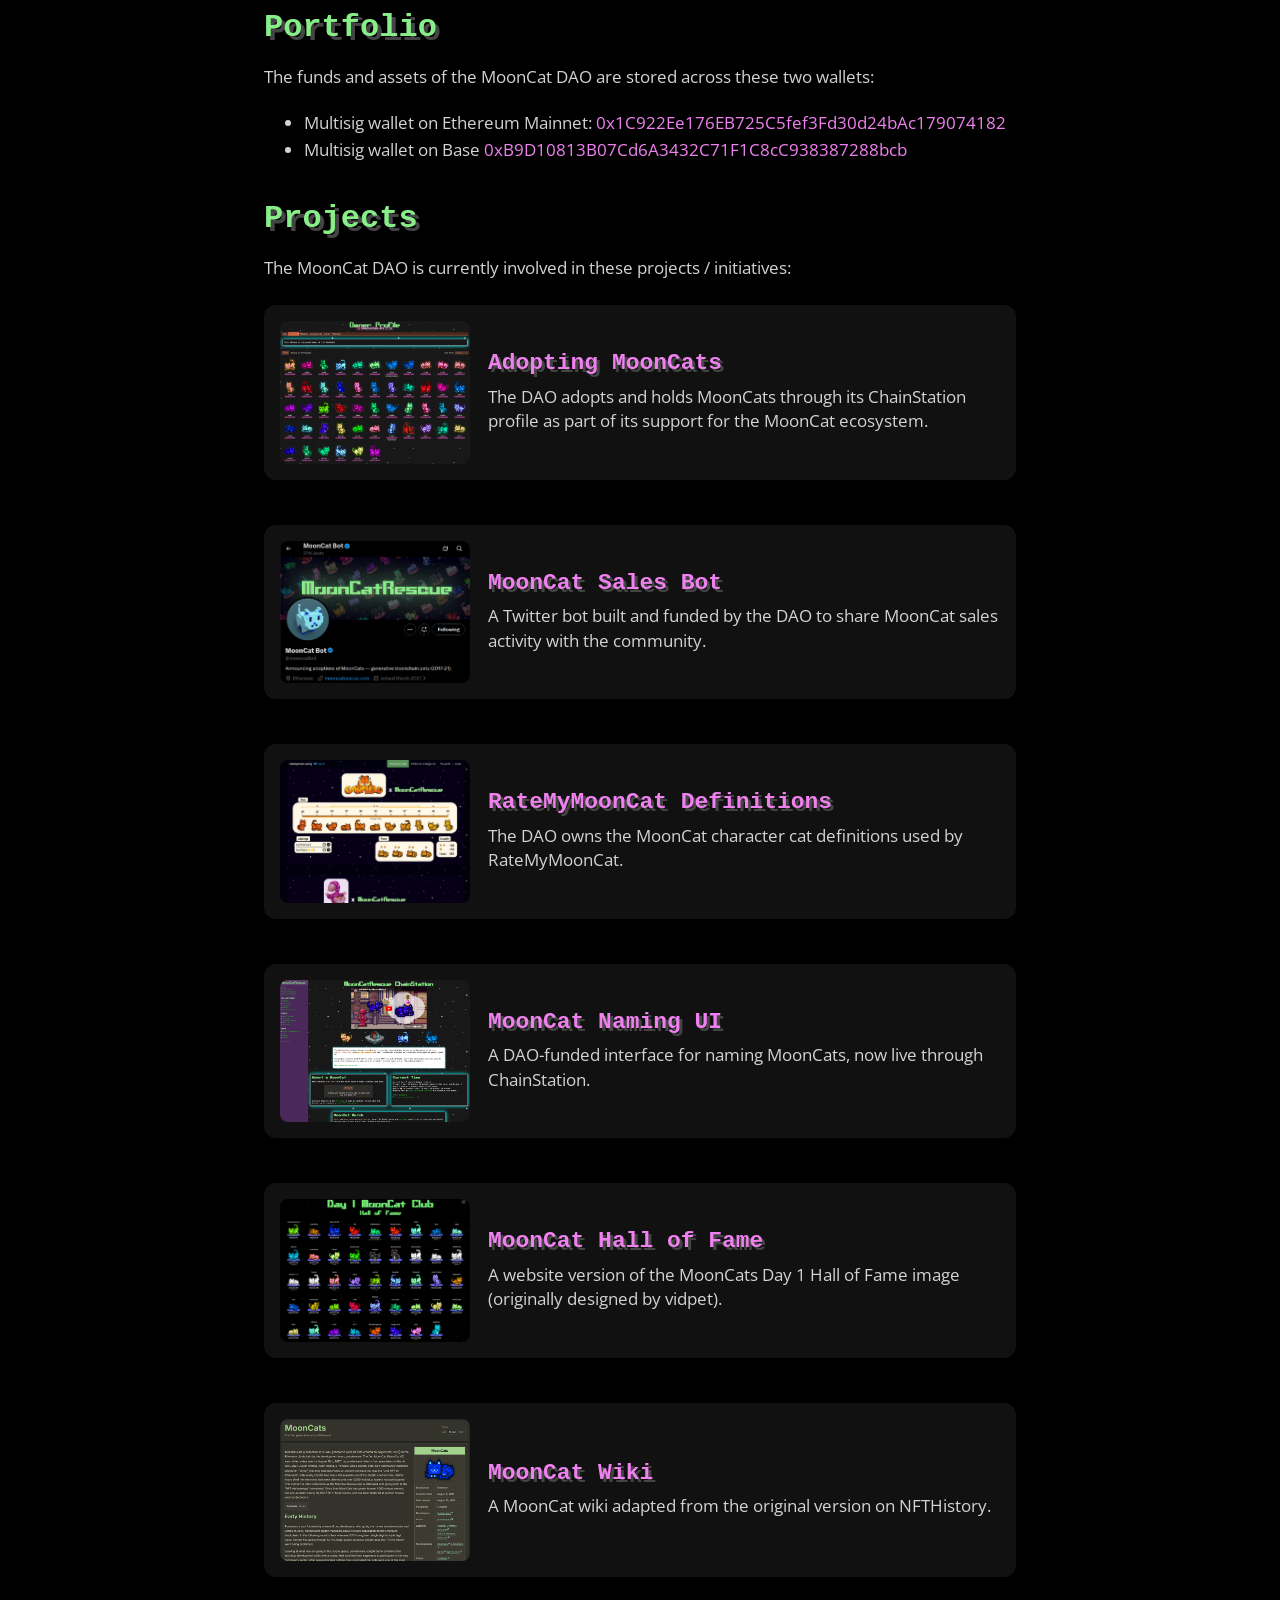
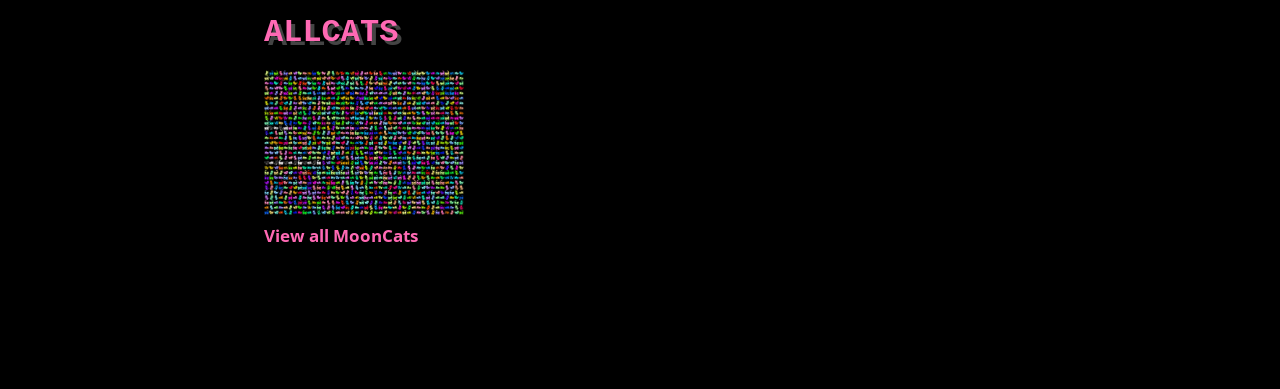
==== commit 6d19bf45: "update favicon, og metadata, preview and added wiki link" ====
--- a/index.html
+++ b/index.html
@@ -4,10 +4,34 @@
 <head>
   <meta charset="UTF-8">
   <meta name="viewport" content="width=device-width, initial-scale=1.0">
+  <meta name="description"
+    content="The MoonCat DAO supports the MoonCats collection as one of the earliest pioneers of on-chain collectibles and art on Ethereum.">
+
+  <link rel="canonical" href="https://mooncatdao.org/">
 
   <link href="https://fonts.googleapis.com/css?family=Open Sans" rel="stylesheet" />
   <link rel="stylesheet" href="style.css?v=8" />
-  <link rel="icon" href="img/icon.png" />
+  <link rel="icon" type="image/svg+xml" href="img/favicon/dao.svg" />
+  <link rel="icon" type="image/png" sizes="192x192" href="img/favicon/android-chrome-192x192.png" />
+
+  <meta property="og:title" content="MoonCat DAO">
+  <meta property="og:description"
+    content="The MoonCat DAO supports the MoonCats collection as one of the earliest pioneers of on-chain collectibles and art on Ethereum.">
+  <meta property="og:site_name" content="MoonCat DAO">
+  <meta property="og:type" content="website">
+  <meta property="og:url" content="https://mooncatdao.org/">
+  <meta property="og:image" content="https://mooncatdao.org/img/preview.png">
+  <meta property="og:image:width" content="1200">
+  <meta property="og:image:height" content="630">
+  <meta property="og:image:alt" content="MoonCat DAO">
+
+  <meta name="twitter:card" content="summary_large_image">
+  <meta name="twitter:title" content="MoonCat DAO">
+  <meta name="twitter:description"
+    content="The MoonCat DAO supports the MoonCats collection as one of the earliest pioneers of on-chain collectibles and art on Ethereum.">
+  <meta name="twitter:image" content="https://mooncatdao.org/img/preview.png">
+  <meta name="twitter:image:alt" content="MoonCat DAO">
+  <meta name="twitter:site" content="@mooncat_dao">
 
   <title>MoonCat DAO</title>
 </head>
@@ -245,19 +269,34 @@
         </div>
       </div>
 
-       <div class="project-card">
-        <a class="project-screenshot-link" href="https://mooncatdao.org/hof/" target="_blank"
-          rel="noopener noreferrer" aria-label="Open the MoonCat Hall of Fame">
-          <img class="project-screenshot" src="img/project-hof.png"
-            alt="Screenshot of the MoonCat Hall of Fame" />
-        </a>
-
-        <div class="project-info">
-          <h3 class="project-name">
-            <a href="https://mooncatdao.org/hof/" target="_blank" rel="noopener noreferrer">MoonCat Hall of Fame</a>
+      <div class="project-card">
+        <a class="project-screenshot-link" href="https://mooncatdao.org/hof" target="_blank" rel="noopener noreferrer"
+          aria-label="Open the MoonCat Hall of Fame">
+          <img class="project-screenshot" src="img/project-hof.png" alt="Screenshot of the MoonCat Hall of Fame" />
+        </a>
+      
+        <div class="project-info">
+          <h3 class="project-name">
+            <a href="https://mooncatdao.org/hof" target="_blank" rel="noopener noreferrer">MoonCat Hall of Fame</a>
           </h3>
           <p class="project-description">
             A website version of the MoonCats Day 1 Hall of Fame image (originally designed by vidpet).
+          </p>
+        </div>
+      </div>
+      
+      <div class="project-card">
+        <a class="project-screenshot-link" href="https://mooncatdao.org/wiki" target="_blank" rel="noopener noreferrer"
+          aria-label="Open the MoonCat Wiki">
+          <img class="project-screenshot" src="img/project-wiki.png" alt="Screenshot of the MoonCat Wiki" />
+        </a>
+    
+        <div class="project-info">
+          <h3 class="project-name">
+            <a href="https://mooncatdao.org/wiki" target="_blank" rel="noopener noreferrer">MoonCat Wiki</a>
+          </h3>
+          <p class="project-description">
+            A MoonCat wiki adapted from the original version on NFTHistory.
           </p>
         </div>
       </div>
